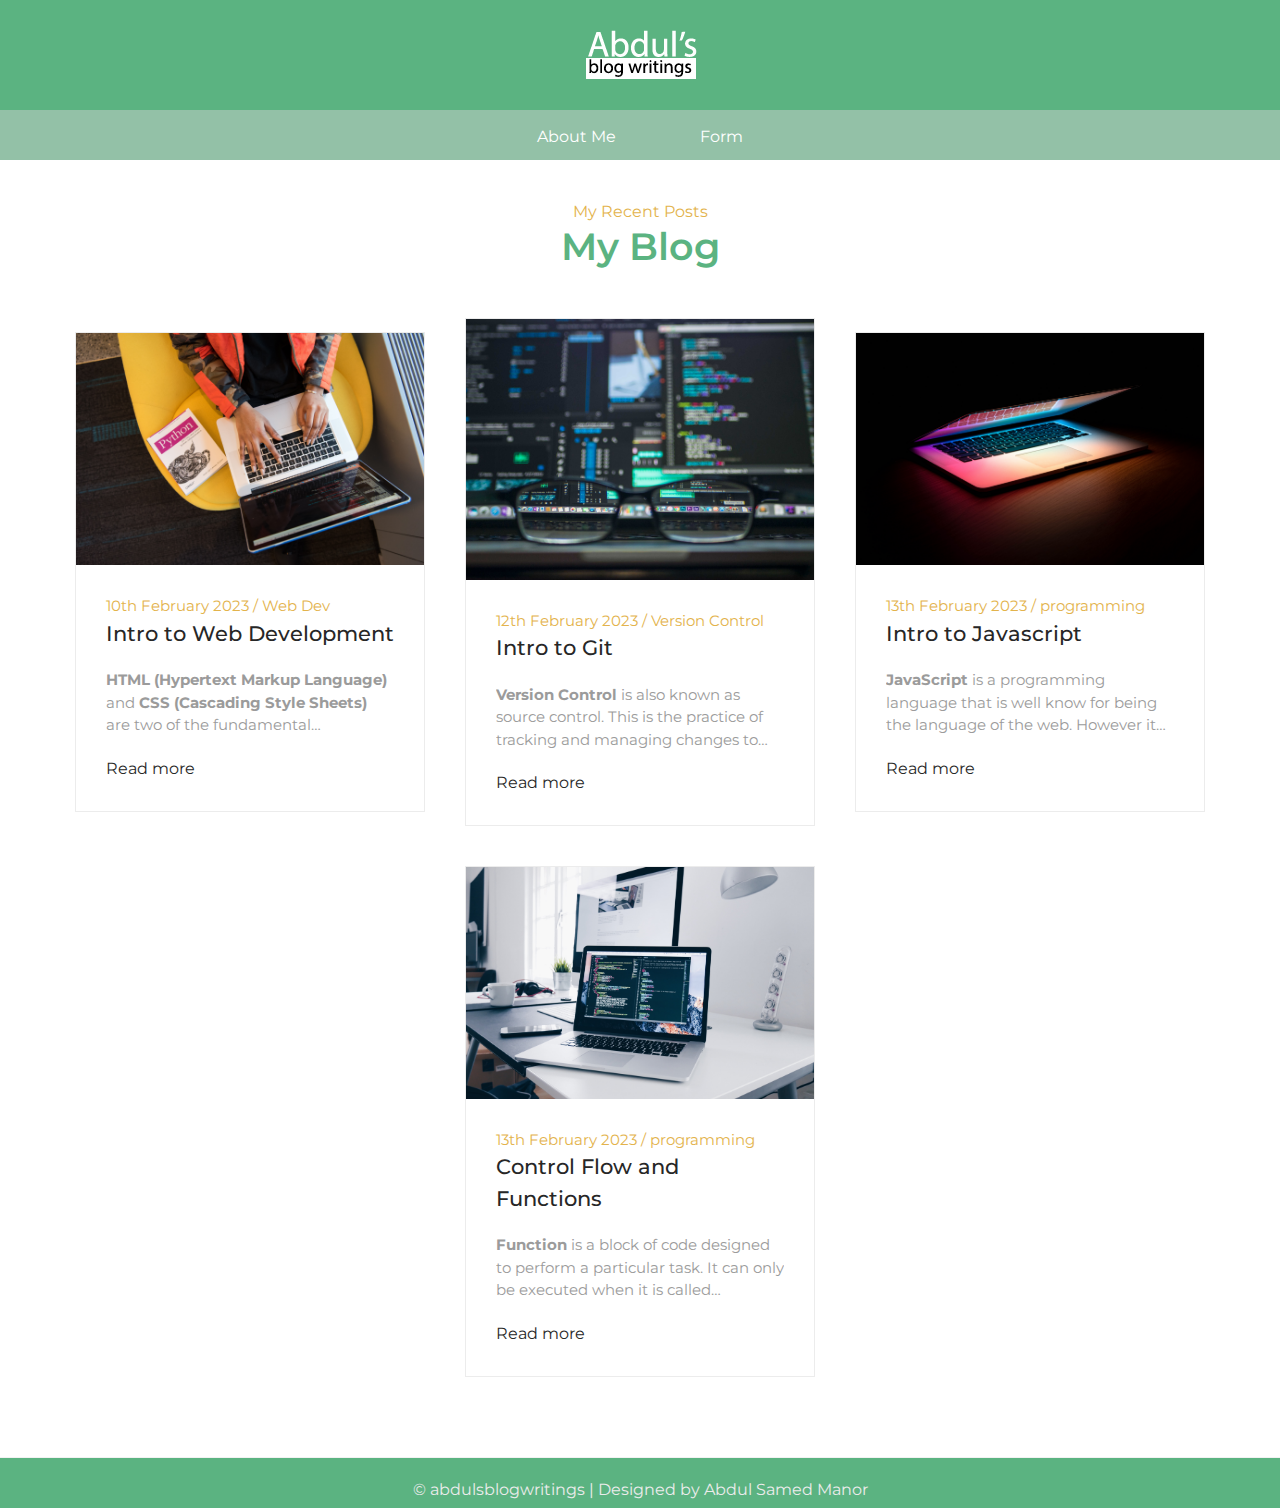
==== src/index.html @ d7b350cc "updated forth blog" ====
<!DOCTYPE html>
<html lang="en">

<head>
    <meta charset="UTF-8">
    <meta http-equiv="X-UA-Compatible" content="IE=edge">
    <meta name="viewport" content="width=device-width, initial-scale=1.0">

    <title>Abdul's Blog</title>

    <link rel="stylesheet" href="style.css">

    <link rel="shortcut icon" href="/src/assets/images/logo.png" type="image/x-icon">

    <link rel="stylesheet" href="https://cdn.jsdelivr.net/npm/bootstrap@4.3.1/dist/css/bootstrap.min.css"
        integrity="sha384-ggOyR0iXCbMQv3Xipma34MD+dH/1fQ784/j6cY/iJTQUOhcWr7x9JvoRxT2MZw1T" crossorigin="anonymous">

    <link rel="preconnect" href="https://fonts.googleapis.com">
    <link rel="preconnect" href="https://fonts.gstatic.com" crossorigin>
    <link
        href="https://fonts.googleapis.com/css2?family=Montserrat:ital,wght@0,100;0,200;0,300;0,400;0,500;0,600;0,700;0,800;0,900;1,100;1,200;1,300;1,400;1,500;1,600;1,700;1,800;1,900&display=swap"
        rel="stylesheet">

</head>

<body>

    <header>
        <img src="/src/assets/images/logo.png" alt="logo">
    </header>

    <nav>
        <ul>
            <li><a href="about_me.html">About Me</a></li>
            <li><a href="form.html">Form</a></li>
        </ul>
    </nav>

    <section id="blog">

        <!-- this is the heading of the blog -->

        <div class="blog-heading">
            <span>My Recent Posts</span>
            <h3>My Blog</h3>
        </div>

        <!-- this is the blog containter -->
        <div class="blog-container">

            <!-- first box -->
            <div class="blog-box">

                <!-- first image -->
                <div class="blog-img">
                    <img src="/src/assets/images/image 1.jpg" alt="first blog image of someone with a laptop">
                </div>

                <!-- first text -->
                <div class="blog-text">
                    <span>10th February 2023 / Web Dev</span>
                    <a href="/src/assets/articles/first blog.html" class="blog-title">Intro to Web Development</a>
                    <p><b>HTML (Hypertext Markup Language)</b> and <b>CSS (Cascading Style Sheets)</b> are two of the fundamental technologies of Web
                        pages. HTML provides the structure of the page and CSS beautifies it.
                    </p>
                    <a href="/src/assets/articles/first blog.html">Read more</a>
                </div>

            </div>


            <!-- second box -->
            <div class="blog-box">

                <!-- second image -->
                <div class="blog-img">
                    <img src="/src/assets/images/image 2.jpg" alt="second blog image of someone with a laptop">
                </div>

                <!-- second text -->
                <div class="blog-text">
                    <span>12th February 2023 / Version Control</span>
                    <a href="/src/assets/articles/second blog.html" class="blog-title">Intro to Git</a>
                    <p><b>Version Control</b> is also known as source control. This is the practice of tracking and managing changes to
                        sofware code.
                    </p>
                    <a href="/src/assets/articles/second blog.html">Read more</a>
                </div>

            </div>


            <!-- third box -->
            <div class="blog-box">

                <!-- third image -->
                <div class="blog-img">
                    <img src="/src/assets/images/image 3.jpg" alt="third blog image of someone with a laptop">
                </div>

                <!-- third text -->
                <div class="blog-text">
                    <span>13th February 2023 / programming</span>
                    <a href="/src/assets/articles/third blog.html" class="blog-title">Intro to Javascript</a>
                    <p><b>JavaScript</b> is a programming language that is well know for being the language of the web. However it has become so much
                    more. Now, it is being used for both front-end development and back-end development. It works with HTML and CSS to
                    create dynamic sites and apps.</p>
                    <a href="/src/assets/articles/third blog.html">Read more</a>
                </div>

            </div>

                        <!-- forth box -->
                        <div class="blog-box">

                            <!-- forth image -->
                            <div class="blog-img">
                                <img src="/src/assets/images/image 4.jpg" alt="third blog image of someone with a laptop">
                            </div>
            
                            <!-- forth text -->
                            <div class="blog-text">
                                <span>13th February 2023 / programming</span>
                                <a href="/src/assets/articles/forth blog.html" class="blog-title">Control Flow and Functions</a>
                                <p><b>Function</b> is a block of code designed to perform a particular task. It can only be executed when it is called (invoked).</p>
                                <a href="/src/assets/articles/forth blog.html">Read more</a>
                            </div>
            
                        </div>



        </div>



    </section>

    <footer>
        &copy; abdulsblogwritings | Designed by Abdul Samed Manor
    </footer>


    <script src="https://code.jquery.com/jquery-3.3.1.slim.min.js"
        integrity="sha384-q8i/X+965DzO0rT7abK41JStQIAqVgRVzpbzo5smXKp4YfRvH+8abtTE1Pi6jizo"
        crossorigin="anonymous"></script>
    <script src="https://cdn.jsdelivr.net/npm/popper.js@1.14.7/dist/umd/popper.min.js"
        integrity="sha384-UO2eT0CpHqdSJQ6hJty5KVphtPhzWj9WO1clHTMGa3JDZwrnQq4sF86dIHNDz0W1"
        crossorigin="anonymous"></script>
    <script src="https://cdn.jsdelivr.net/npm/bootstrap@4.3.1/dist/js/bootstrap.min.js"
        integrity="sha384-JjSmVgyd0p3pXB1rRibZUAYoIIy6OrQ6VrjIEaFf/nJGzIxFDsf4x0xIM+B07jRM"
        crossorigin="anonymous"></script>
</body>

</html>
---- src/style.css ----
/* ---Basic CSS--- */

*{
    margin: 0px;
    padding: 0px;
    font-family: montserrat;
    box-sizing: border-box;
}

a{
    text-decoration: none;
}

ul{
    list-style: none;
    padding: 15px;
    text-align: center;
}

body{
    min-height: 100vh;
    margin: 0px;
    padding: 0px;
    font-family: montserrat;
}

/* ---Blog styling--- */

#blog{
    display: flex;
    justify-content: center;
    align-items: center;
    flex-direction: column;
    padding: 40px;
    border-bottom: 1px solid rgb(0,0,0,0.05);
}

header{
    background: #5bb381;
    color: #ececec;
    height: 110px;
    text-align: center;
    position: sticky;
    padding-top: 20px;
}
nav{
    background: #93c1a7;
    height: 50px;
    margin: 0;
}
li{
    display: inline;
}
li a{
    padding: 20px 40px;
    color: #fff;
}
li a:hover{
    color: #e3b34c;
}


.blog-heading{
    display: flex;
    justify-content: center;
    align-items: center;
    flex-direction: column;
}

.blog-heading span{
    color: #e3b34c;
}

.blog-heading h3{
    font-size: 38px;
    color: #5bb381;
    font-weight: 600;
}

.blog-container{
    display: flex;
    justify-content: center;
    align-items: center;
    margin: 20px 0px;
    flex-wrap: wrap;
}

.blog-box{
    width: 350px;
    background-color: #fff;
    border: 1px solid #ececec;
    margin: 20px;
}

.blog-img{
    width: 100%;
    height: auto;
}

.blog-img img{
    width: 100%;
    height: 100%;
    object-fit: cover;
    object-position: center;
}

.blog-text{
    padding: 30px;
    display: flex;
    flex-direction: column;
}

.blog-text span{
    color: #e3b34c;
    font-size: 15px;
}

.blog-text .blog-title{
    font-size: 21px;
    font-weight: 500;
    color: #272727;
}

.blog-text .blog-title:hover{
    color: #5bb381;
}

.blog-text p{
    color: #9b9b9b;
    font-size: 15px;
    display: -webkit-box;
    -webkit-line-clamp: 3;
    -webkit-box-orient: vertical;
    overflow: hidden;
    text-overflow: ellipsis;
    margin: 20px 0px;
}

.blog-text a{
    color: #272727;
}

.blog-text a:hover{
    color: #5bb381;
}

footer{
    background: #5bb381;
    color: #ececec;
    height: 50px;
    text-align: center;
    position: sticky;
    padding-top: 20px;
    top: 100%;
}
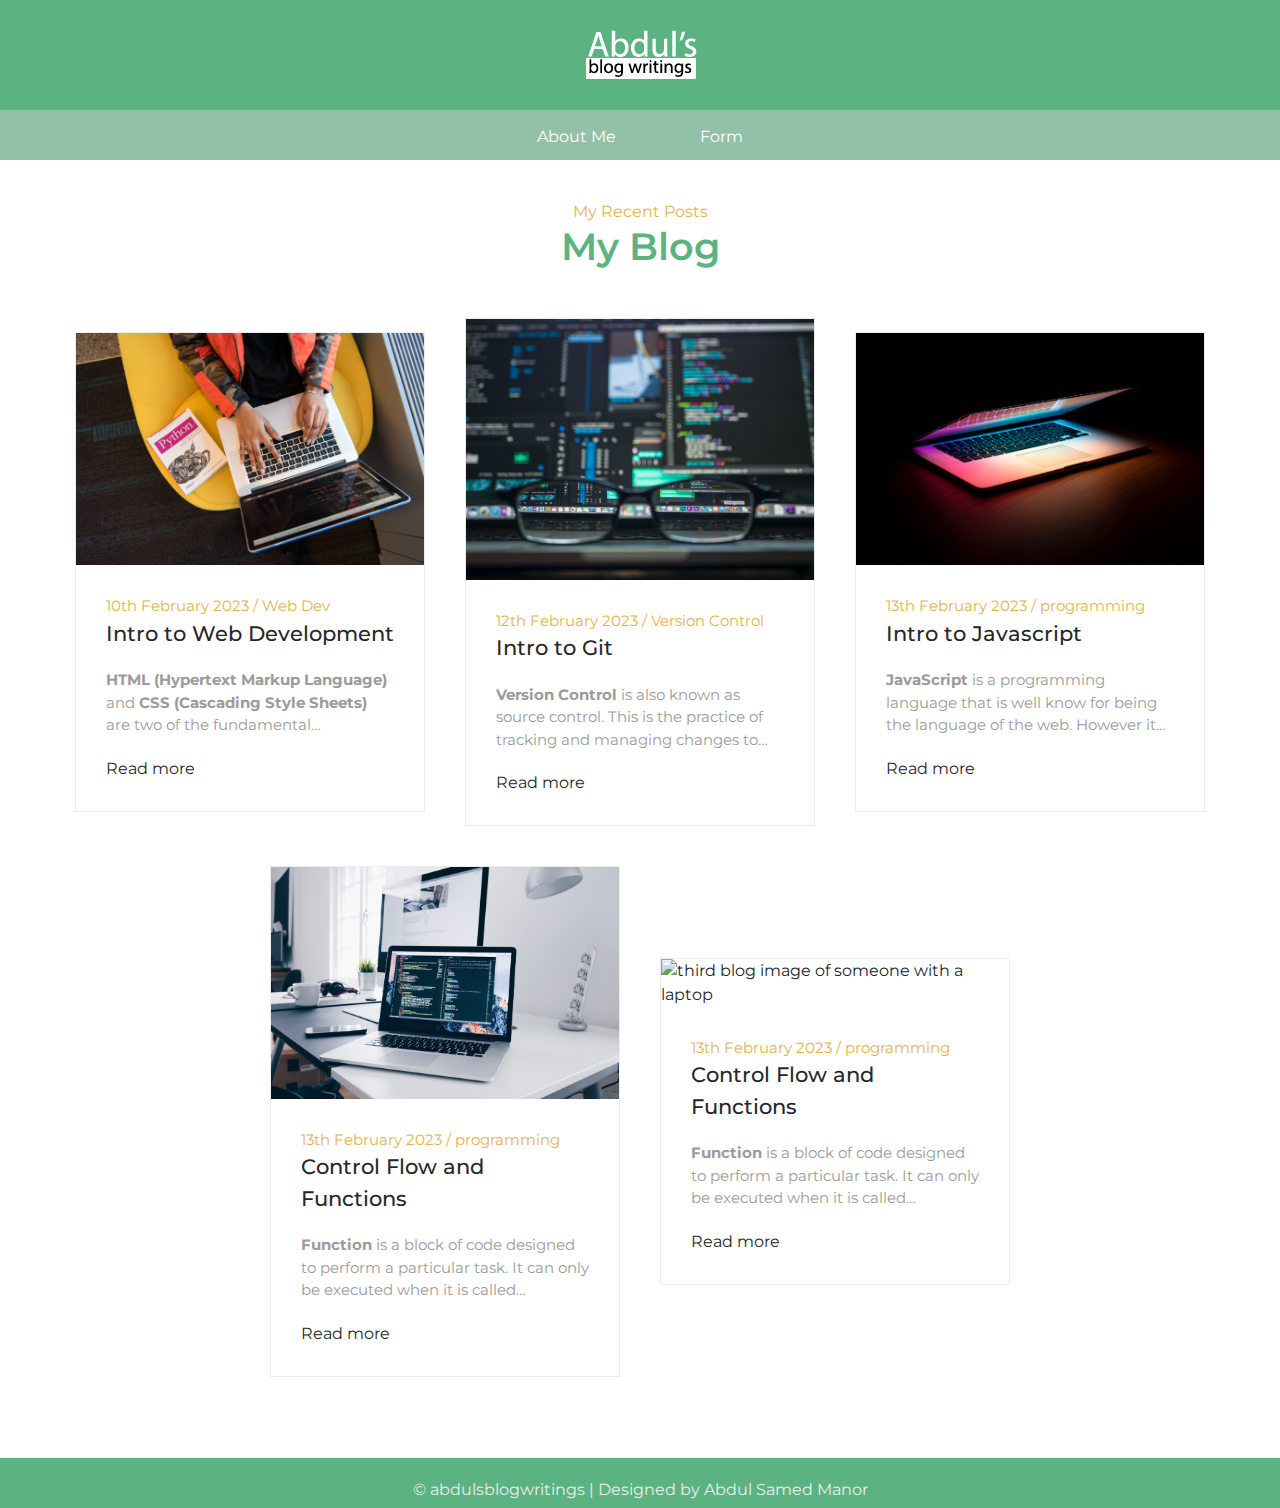
==== commit 9a89c40d: "modified index file and added another image" ====
--- a/src/index.html
+++ b/src/index.html
@@ -110,23 +110,41 @@
 
             </div>
 
-                        <!-- forth box -->
-                        <div class="blog-box">
+            <!-- forth box -->
+            <div class="blog-box">
 
-                            <!-- forth image -->
-                            <div class="blog-img">
-                                <img src="/src/assets/images/image 4.jpg" alt="third blog image of someone with a laptop">
-                            </div>
+                <!-- forth image -->
+                <div class="blog-img">
+                    <img src="/src/assets/images/image 4.jpg" alt="third blog image of someone with a laptop">
+                </div>
             
-                            <!-- forth text -->
-                            <div class="blog-text">
-                                <span>13th February 2023 / programming</span>
-                                <a href="/src/assets/articles/forth blog.html" class="blog-title">Control Flow and Functions</a>
-                                <p><b>Function</b> is a block of code designed to perform a particular task. It can only be executed when it is called (invoked).</p>
-                                <a href="/src/assets/articles/forth blog.html">Read more</a>
-                            </div>
+                <!-- forth text -->
+                <div class="blog-text">
+                    <span>13th February 2023 / programming</span>
+                    <a href="/src/assets/articles/forth blog.html" class="blog-title">Control Flow and Functions</a>
+                    <p><b>Function</b> is a block of code designed to perform a particular task. It can only be executed when it is called (invoked).</p>
+                    <a href="/src/assets/articles/forth blog.html">Read more</a>
+                </div>
             
-                        </div>
+            </div>
+
+            <!-- fifth box -->
+            <div class="blog-box">
+
+                <!-- fifth image -->
+                <div class="blog-img">
+                    <img src="/src/assets/images/image 5.jpg" alt="third blog image of someone with a laptop">
+                </div>
+                                    
+                <!-- fifth text -->
+                <div class="blog-text">
+                    <span>13th February 2023 / programming</span>
+                    <a href="#" class="blog-title">Control Flow and Functions</a>
+                    <p><b>Function</b> is a block of code designed to perform a particular task. It can only be executed when it is called (invoked).</p>
+                    <a href="#">Read more</a>
+                </div>
+                                    
+            </div>
 
 
 
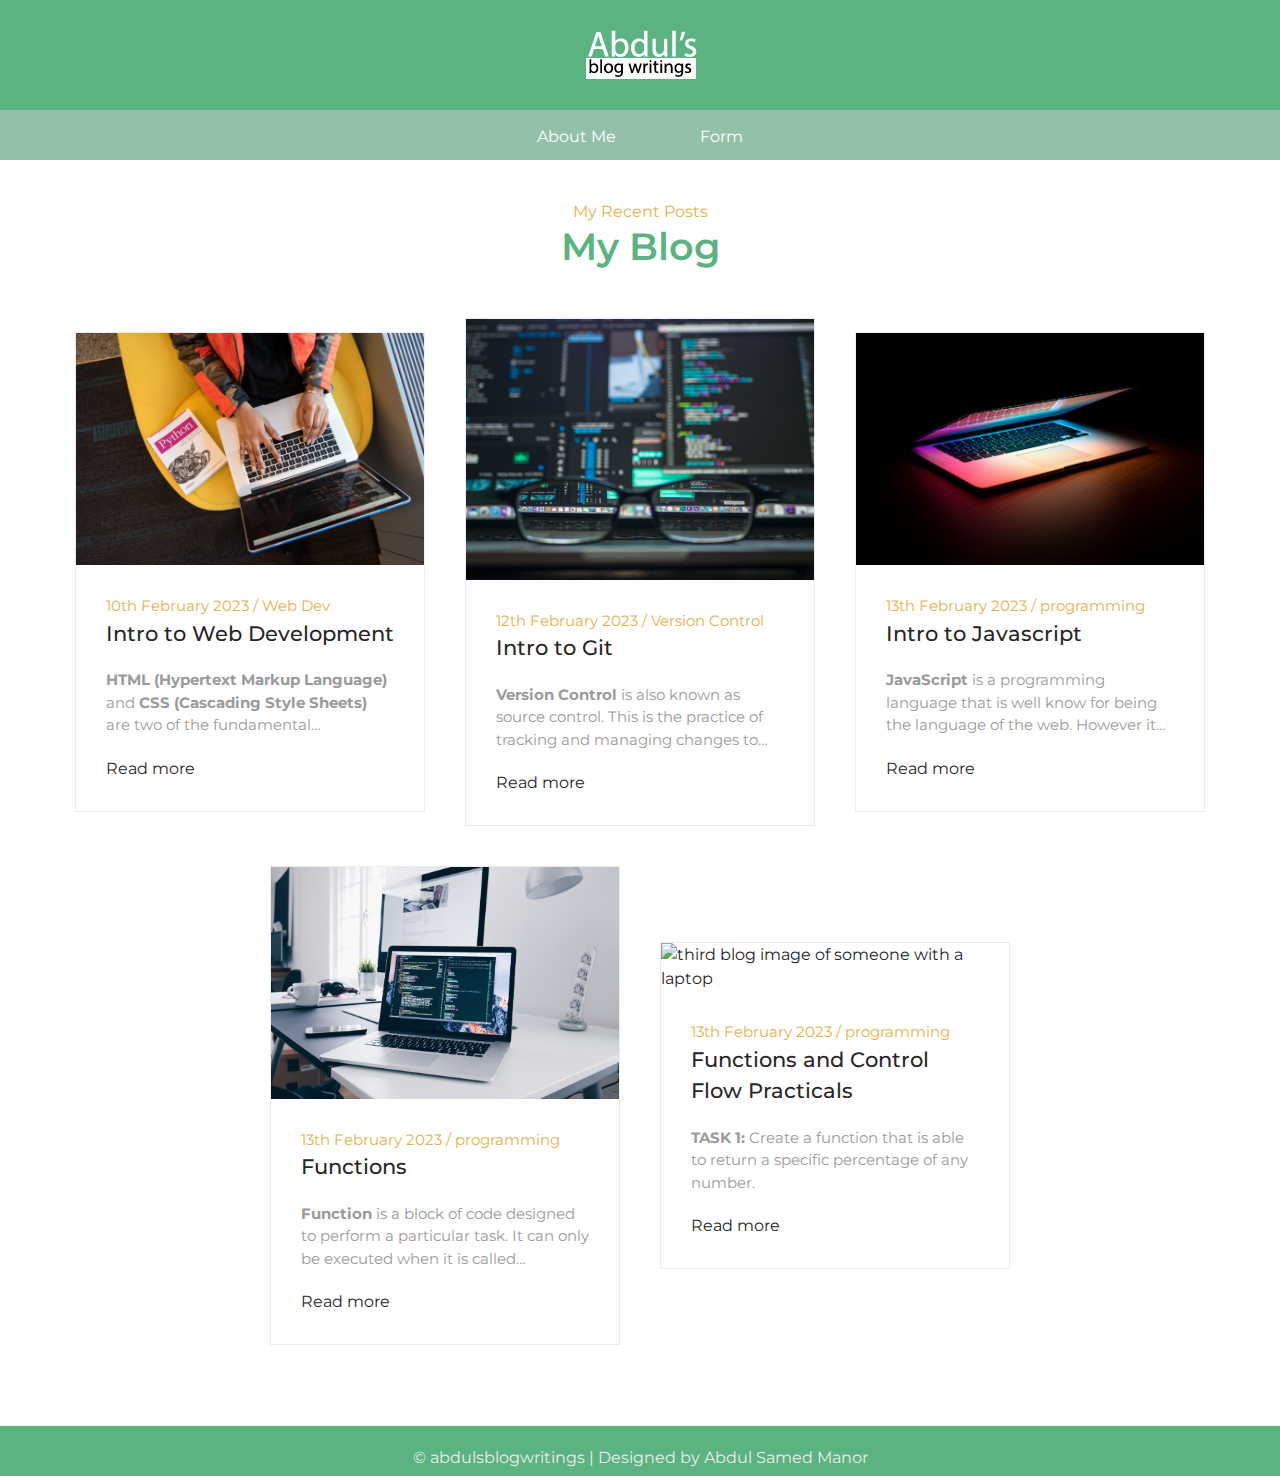
==== commit fc9efda0: "updated fifth blog" ====
--- a/src/index.html
+++ b/src/index.html
@@ -121,7 +121,7 @@
                 <!-- forth text -->
                 <div class="blog-text">
                     <span>13th February 2023 / programming</span>
-                    <a href="/src/assets/articles/forth blog.html" class="blog-title">Control Flow and Functions</a>
+                    <a href="/src/assets/articles/forth blog.html" class="blog-title">Functions</a>
                     <p><b>Function</b> is a block of code designed to perform a particular task. It can only be executed when it is called (invoked).</p>
                     <a href="/src/assets/articles/forth blog.html">Read more</a>
                 </div>
@@ -139,9 +139,9 @@
                 <!-- fifth text -->
                 <div class="blog-text">
                     <span>13th February 2023 / programming</span>
-                    <a href="#" class="blog-title">Control Flow and Functions</a>
-                    <p><b>Function</b> is a block of code designed to perform a particular task. It can only be executed when it is called (invoked).</p>
-                    <a href="#">Read more</a>
+                    <a href="/src/assets/articles/fifth blog.html" class="blog-title">Functions and Control Flow Practicals</a>
+                    <p><b>TASK 1:</b> Create a function that is able to return a specific percentage of any number.</p>
+                    <a href="/src//assets/articles/fifth blog.html">Read more</a>
                 </div>
                                     
             </div>
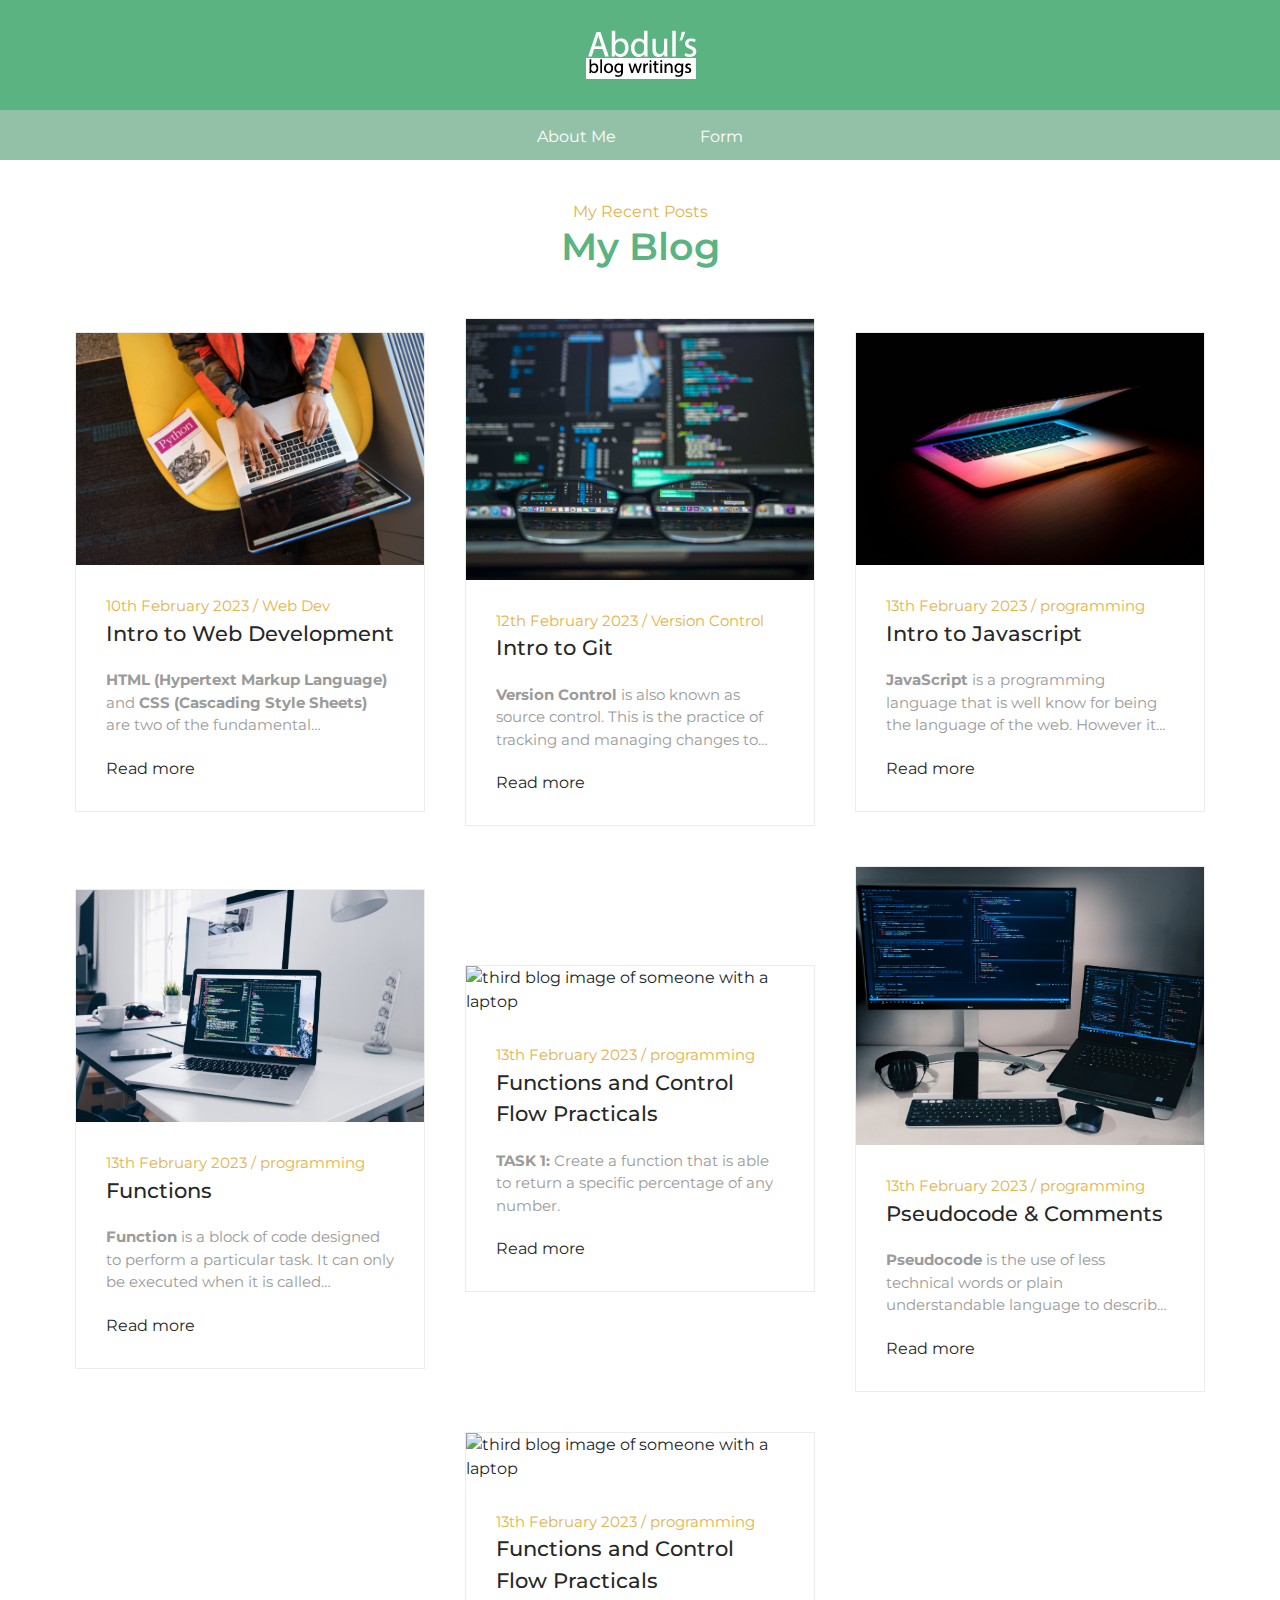
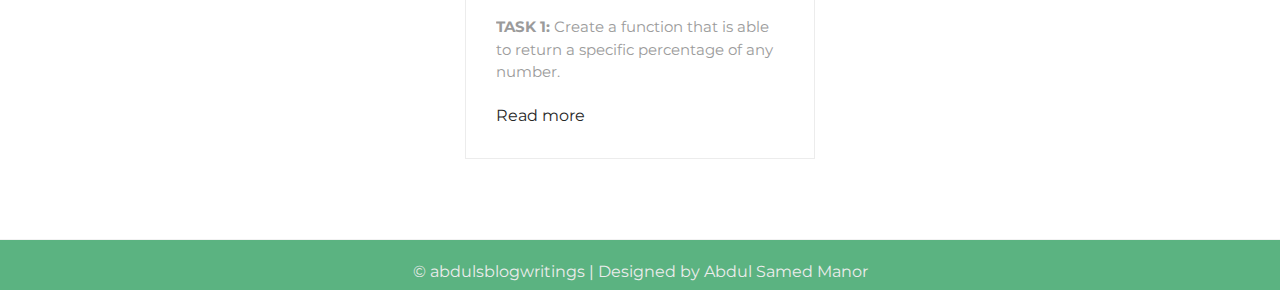
==== commit 0ce5ecc8: "updated sixth blog" ====
--- a/src/index.html
+++ b/src/index.html
@@ -141,7 +141,43 @@
                     <span>13th February 2023 / programming</span>
                     <a href="/src/assets/articles/fifth blog.html" class="blog-title">Functions and Control Flow Practicals</a>
                     <p><b>TASK 1:</b> Create a function that is able to return a specific percentage of any number.</p>
-                    <a href="/src//assets/articles/fifth blog.html">Read more</a>
+                    <a href="/src/assets/articles/fifth blog.html">Read more</a>
+                </div>
+                                    
+            </div>
+
+            <!-- sixth box -->
+            <div class="blog-box">
+
+                <!-- sixth image -->
+                <div class="blog-img">
+                    <img src="/src/assets/images/image 6.jpg" alt="third blog image of someone with a laptop">
+                </div>
+                                                
+                <!-- sixth text -->
+                <div class="blog-text">
+                    <span>13th February 2023 / programming</span>
+                    <a href="/src/assets/articles/sixth blog.html" class="blog-title">Pseudocode & Comments</a>
+                    <p><b>Pseudocode</b> is the use of less technical words or plain understandable language to describe how an algorithm should work. It is often used as a planning and communication tool before writing actual code. Pseudocode has no syntax, but has some rules;</p>
+                    <a href="/src/assets/articles/sixth blog.html">Read more</a>
+                </div>
+                                                
+             </div>
+
+            <!-- seventh box -->
+            <div class="blog-box">
+
+                <!-- fifth image -->
+                <div class="blog-img">
+                    <img src="/src/assets/images/image 5.jpg" alt="third blog image of someone with a laptop">
+                </div>
+                                    
+                <!-- fifth text -->
+                <div class="blog-text">
+                    <span>13th February 2023 / programming</span>
+                    <a href="/src/assets/articles/fifth blog.html" class="blog-title">Functions and Control Flow Practicals</a>
+                    <p><b>TASK 1:</b> Create a function that is able to return a specific percentage of any number.</p>
+                    <a href="/src/assets/articles/fifth blog.html">Read more</a>
                 </div>
                                     
             </div>
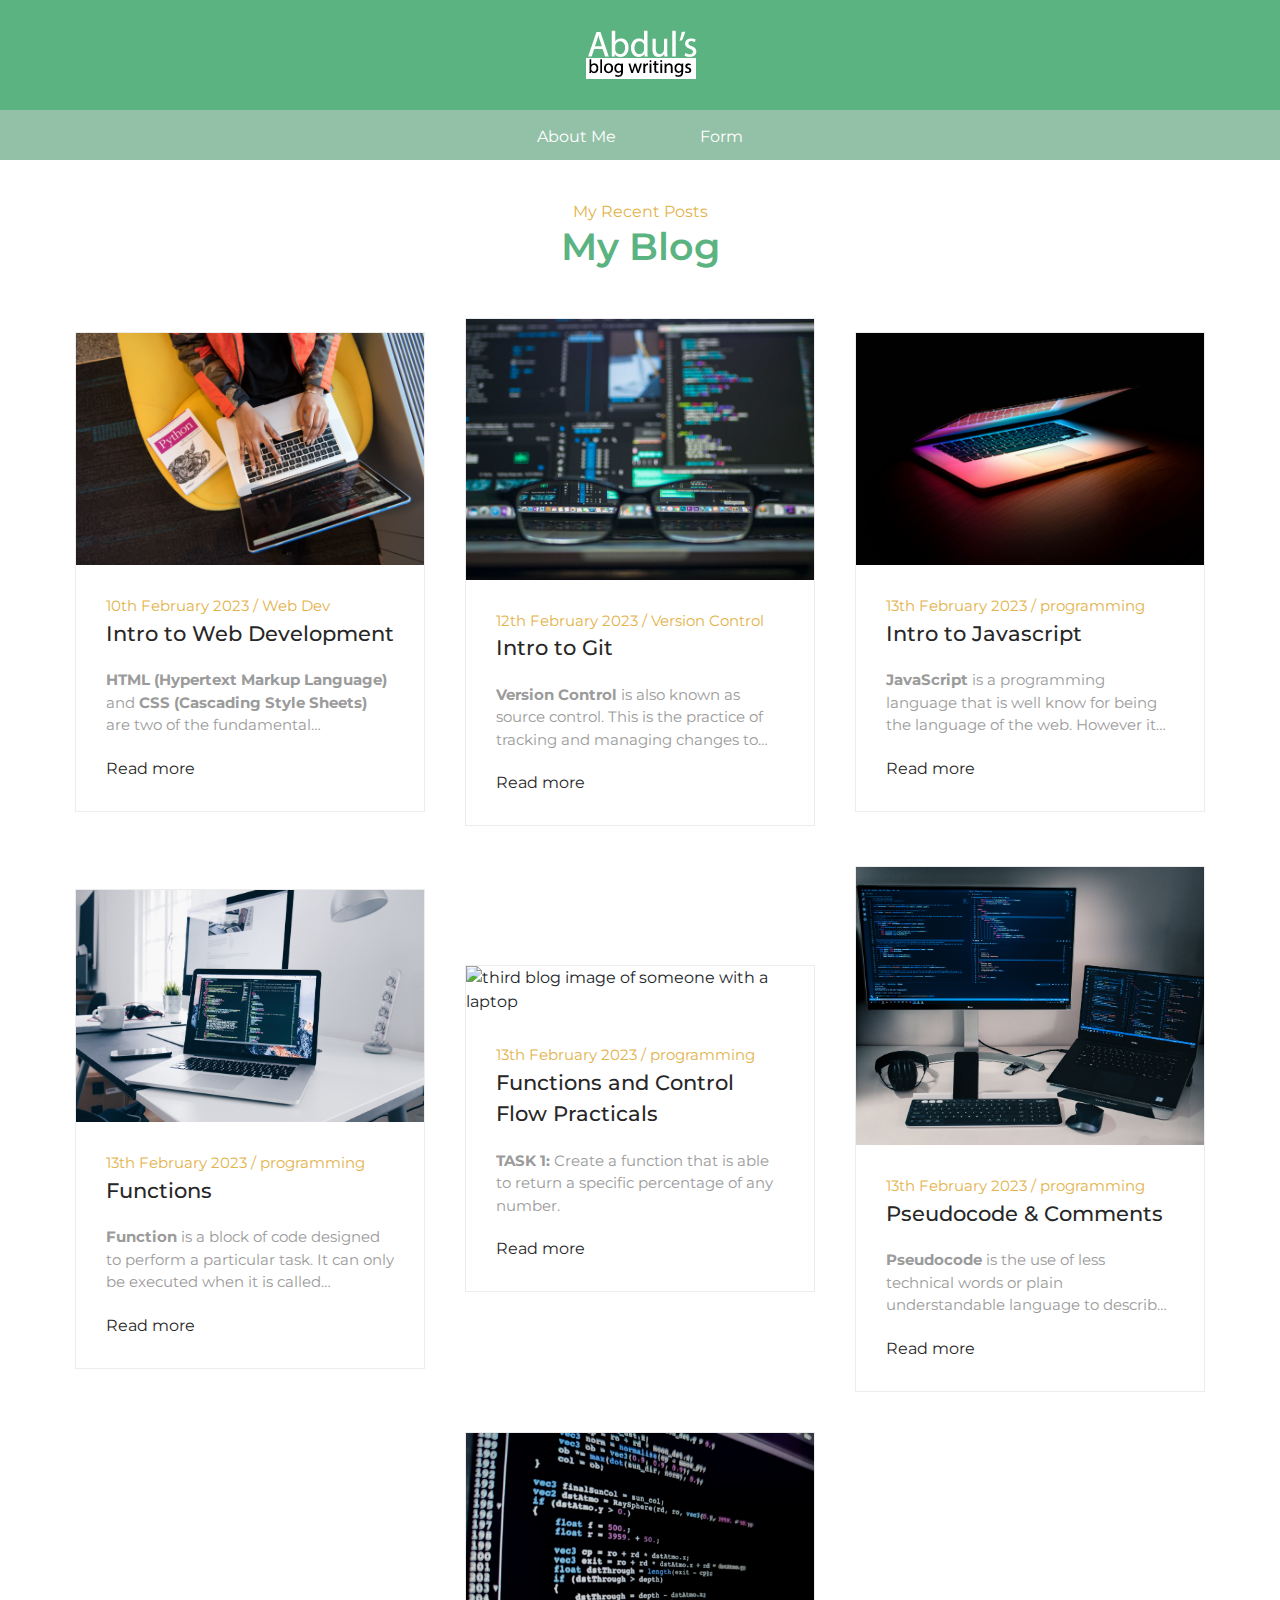
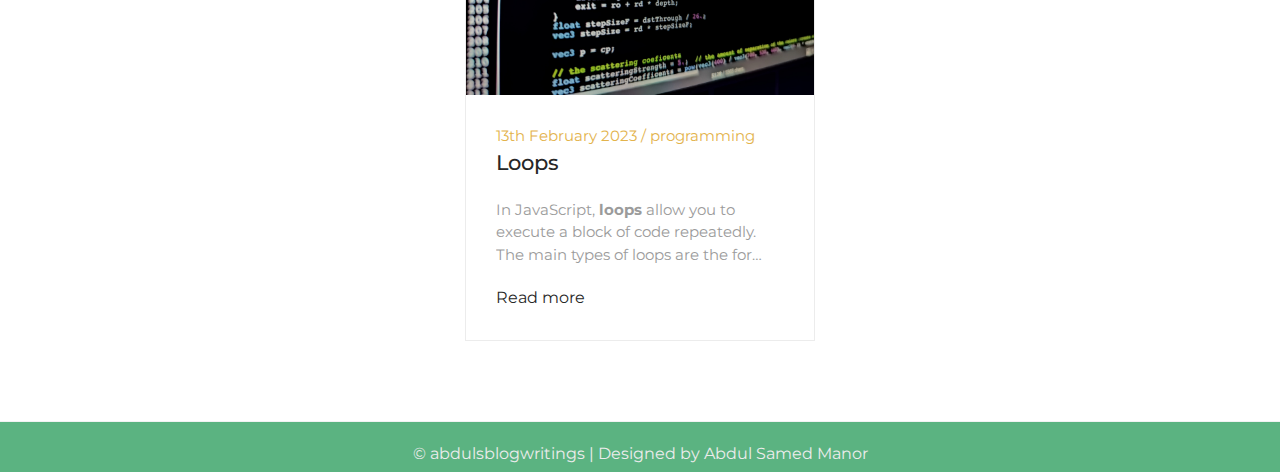
==== commit a277fcd4: "updated seventh blog" ====
--- a/src/index.html
+++ b/src/index.html
@@ -167,17 +167,17 @@
             <!-- seventh box -->
             <div class="blog-box">
 
-                <!-- fifth image -->
-                <div class="blog-img">
-                    <img src="/src/assets/images/image 5.jpg" alt="third blog image of someone with a laptop">
-                </div>
-                                    
-                <!-- fifth text -->
-                <div class="blog-text">
-                    <span>13th February 2023 / programming</span>
-                    <a href="/src/assets/articles/fifth blog.html" class="blog-title">Functions and Control Flow Practicals</a>
-                    <p><b>TASK 1:</b> Create a function that is able to return a specific percentage of any number.</p>
-                    <a href="/src/assets/articles/fifth blog.html">Read more</a>
+                <!-- seventh image -->
+                <div class="blog-img">
+                    <img src="/src/assets/images/image 7.jpg" alt="third blog image of someone with a laptop">
+                </div>
+                                    
+                <!-- seventh text -->
+                <div class="blog-text">
+                    <span>13th February 2023 / programming</span>
+                    <a href="/src/assets/articles/seventh blog.html" class="blog-title">Loops</a>
+                    <p>In JavaScript, <b>loops</b> allow you to execute a block of code repeatedly. The main types of loops are the for loop, while loop. Here's an overview of each:</p>
+                    <a href="/src/assets/articles/seventh blog.html">Read more</a>
                 </div>
                                     
             </div>
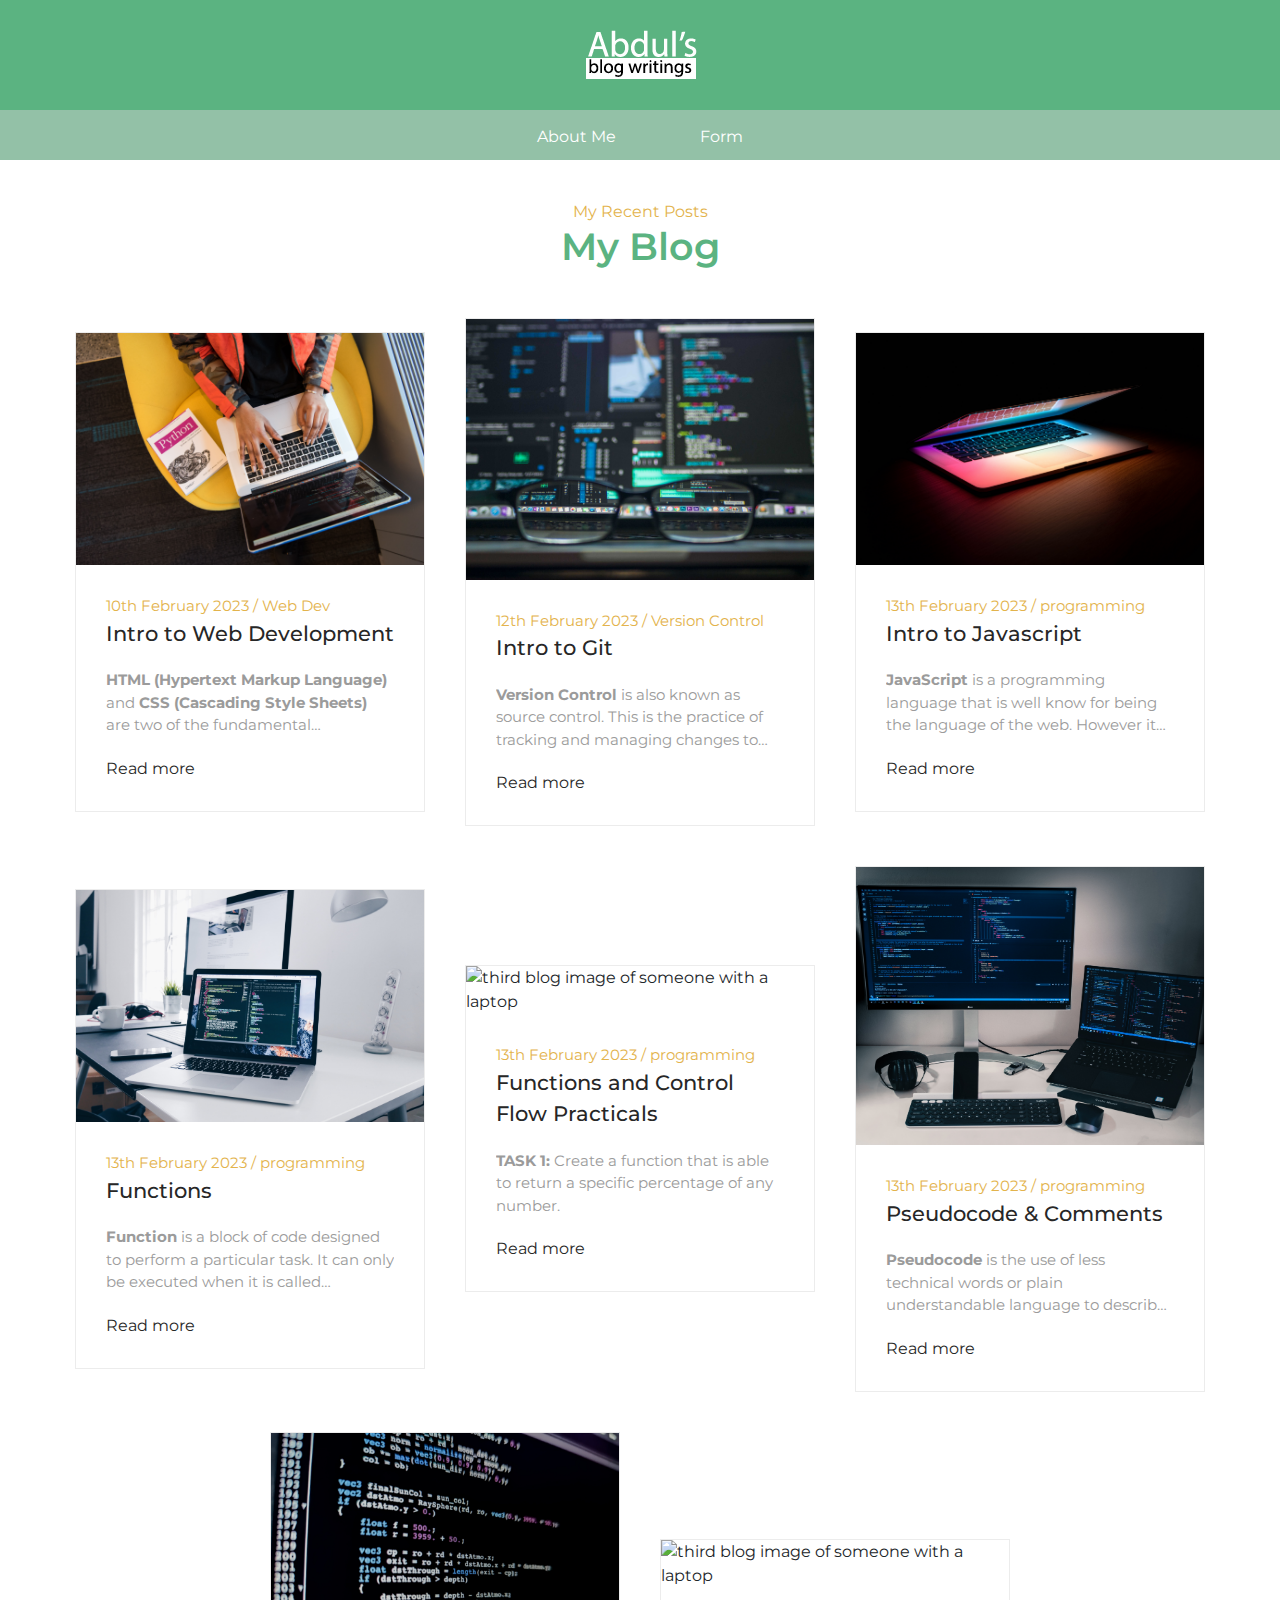
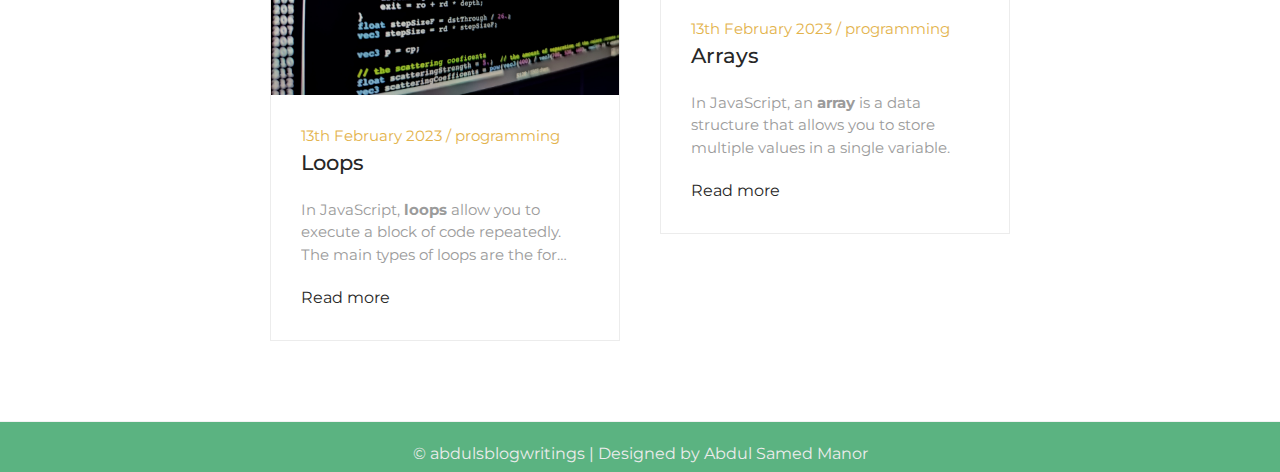
==== commit 79175916: "updated eighth blog" ====
--- a/src/index.html
+++ b/src/index.html
@@ -182,6 +182,24 @@
                                     
             </div>
 
+            
+            <!-- eighth box -->
+            <div class="blog-box">
+
+                <!-- eighth image -->
+                <div class="blog-img">
+                    <img src="/src/assets/images/image 8.jpg" alt="third blog image of someone with a laptop">
+                </div>
+                                    
+                <!-- eighth text -->
+                <div class="blog-text">
+                    <span>13th February 2023 / programming</span>
+                    <a href="/src/assets/articles/eighth blog.html" class="blog-title">Arrays</a>
+                    <p>In JavaScript, an <b>array</b> is a data structure that allows you to store multiple values in a single variable.</p>
+                    <a href="/src/assets/articles/eighth blog.html">Read more</a>
+                </div>
+                                    
+            </div>
 
 
         </div>
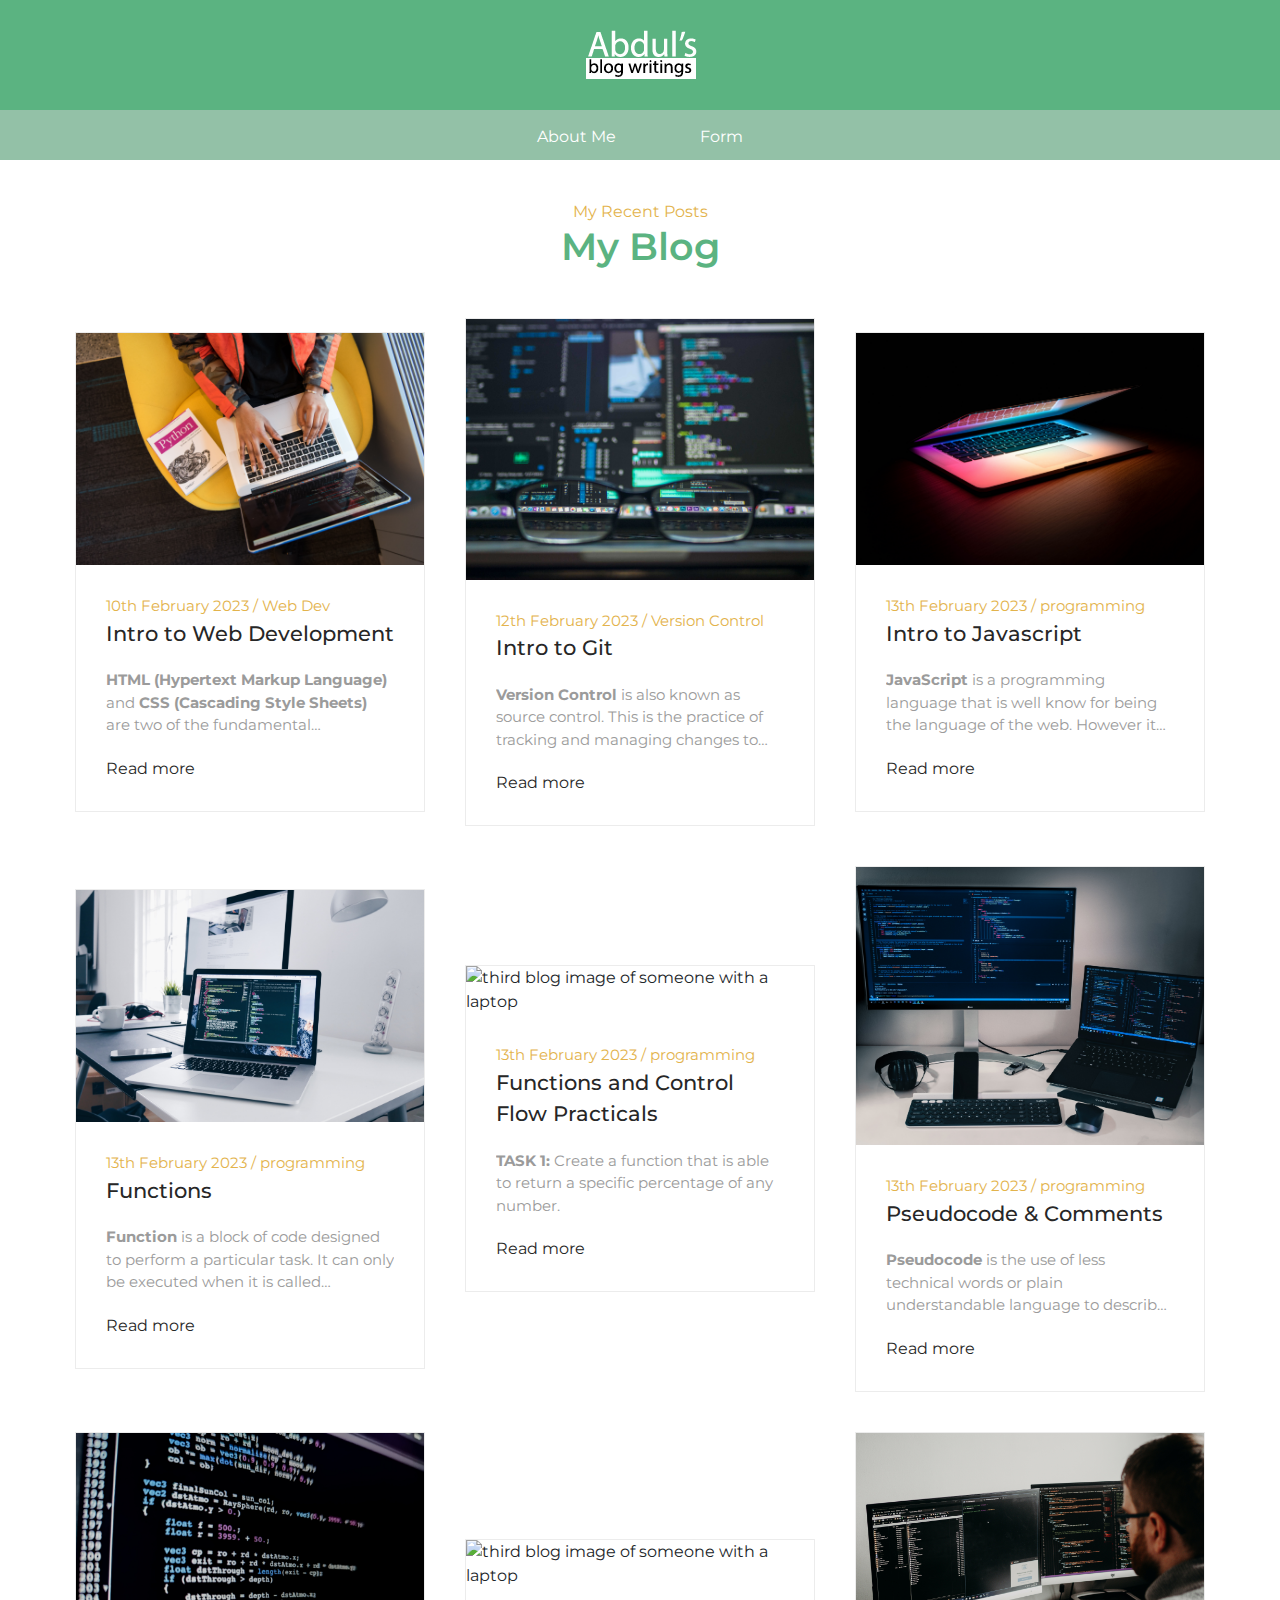
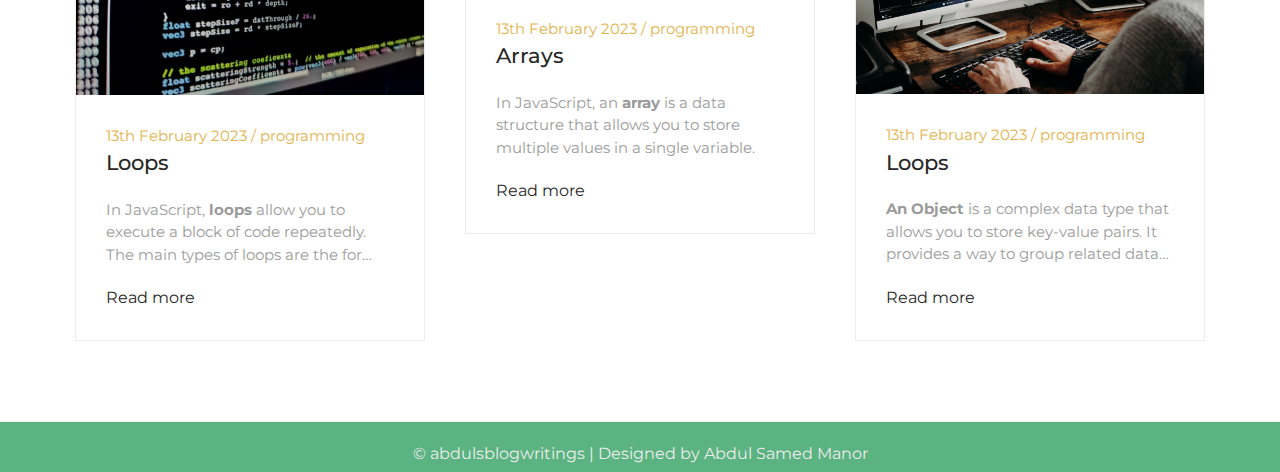
==== commit 300f3c39: "updated ninth blog" ====
--- a/src/index.html
+++ b/src/index.html
@@ -199,6 +199,24 @@
                     <a href="/src/assets/articles/eighth blog.html">Read more</a>
                 </div>
                                     
+            </div>
+
+            <!-- ninth box -->
+            <div class="blog-box">
+
+                <!-- ninth image -->
+                <div class="blog-img">
+                    <img src="/src/assets/images/image 9.jpg" alt="third blog image of someone with a laptop">
+                </div>
+                                                
+                <!-- seventh text -->
+                <div class="blog-text">
+                    <span>13th February 2023 / programming</span>
+                    <a href="/src/assets/articles/ninth blog.html" class="blog-title">Loops</a>
+                    <p><b>An Object</b> is a complex data type that allows you to store key-value pairs. It provides a way to group related data and functions together. Here's how you can work with objects in JavaScript:</p>
+                    <a href="/src/assets/articles/ninth blog.html">Read more</a>
+                </div>
+                                                
             </div>
 
 
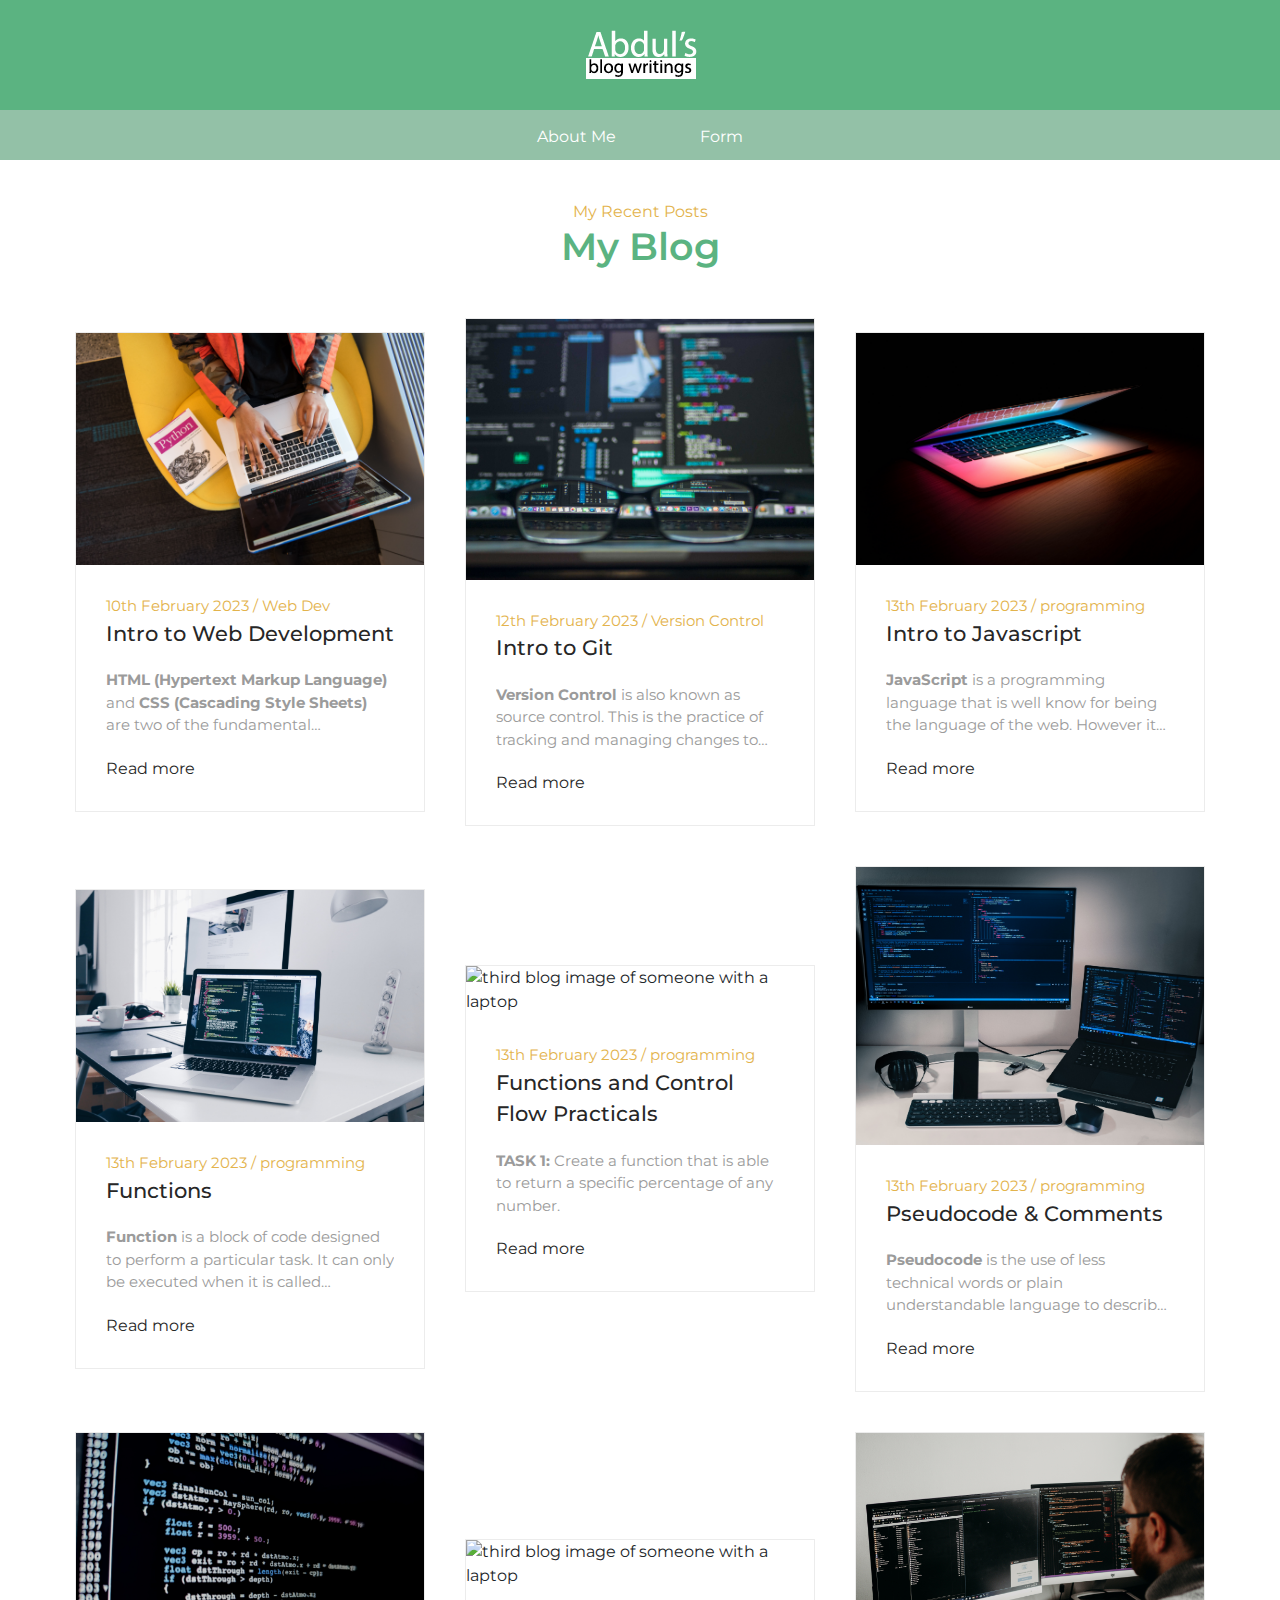
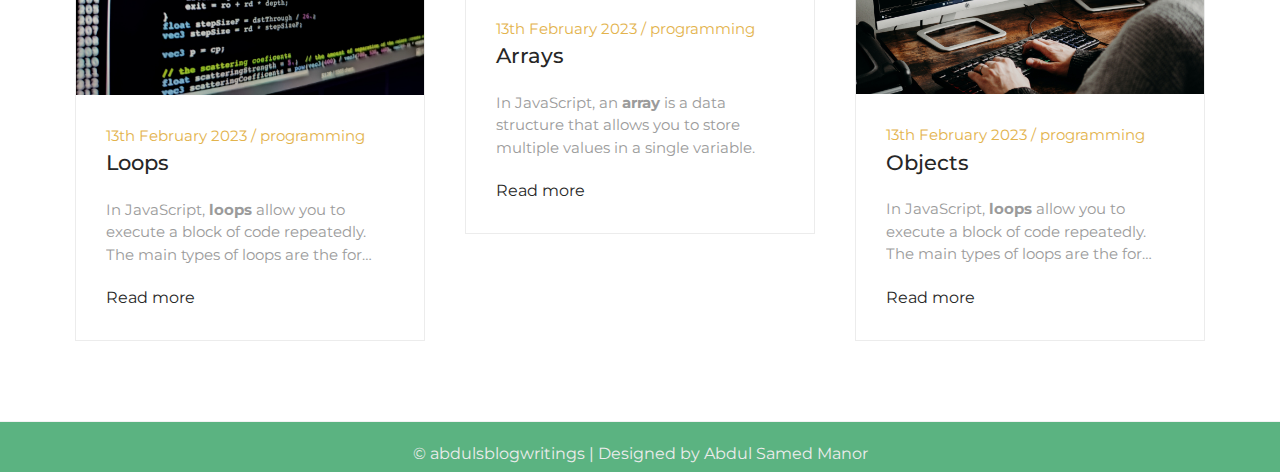
==== commit 18c9c592: "update" ====
--- a/src/index.html
+++ b/src/index.html
@@ -212,8 +212,8 @@
                 <!-- seventh text -->
                 <div class="blog-text">
                     <span>13th February 2023 / programming</span>
-                    <a href="/src/assets/articles/ninth blog.html" class="blog-title">Loops</a>
-                    <p><b>An Object</b> is a complex data type that allows you to store key-value pairs. It provides a way to group related data and functions together. Here's how you can work with objects in JavaScript:</p>
+                    <a href="/src/assets/articles/ninth blog.html" class="blog-title">Objects</a>
+                    <p>In JavaScript, <b>loops</b> allow you to execute a block of code repeatedly. The main types of loops are the for loop, while loop. Here's an overview of each:</p>
                     <a href="/src/assets/articles/ninth blog.html">Read more</a>
                 </div>
                                                 
